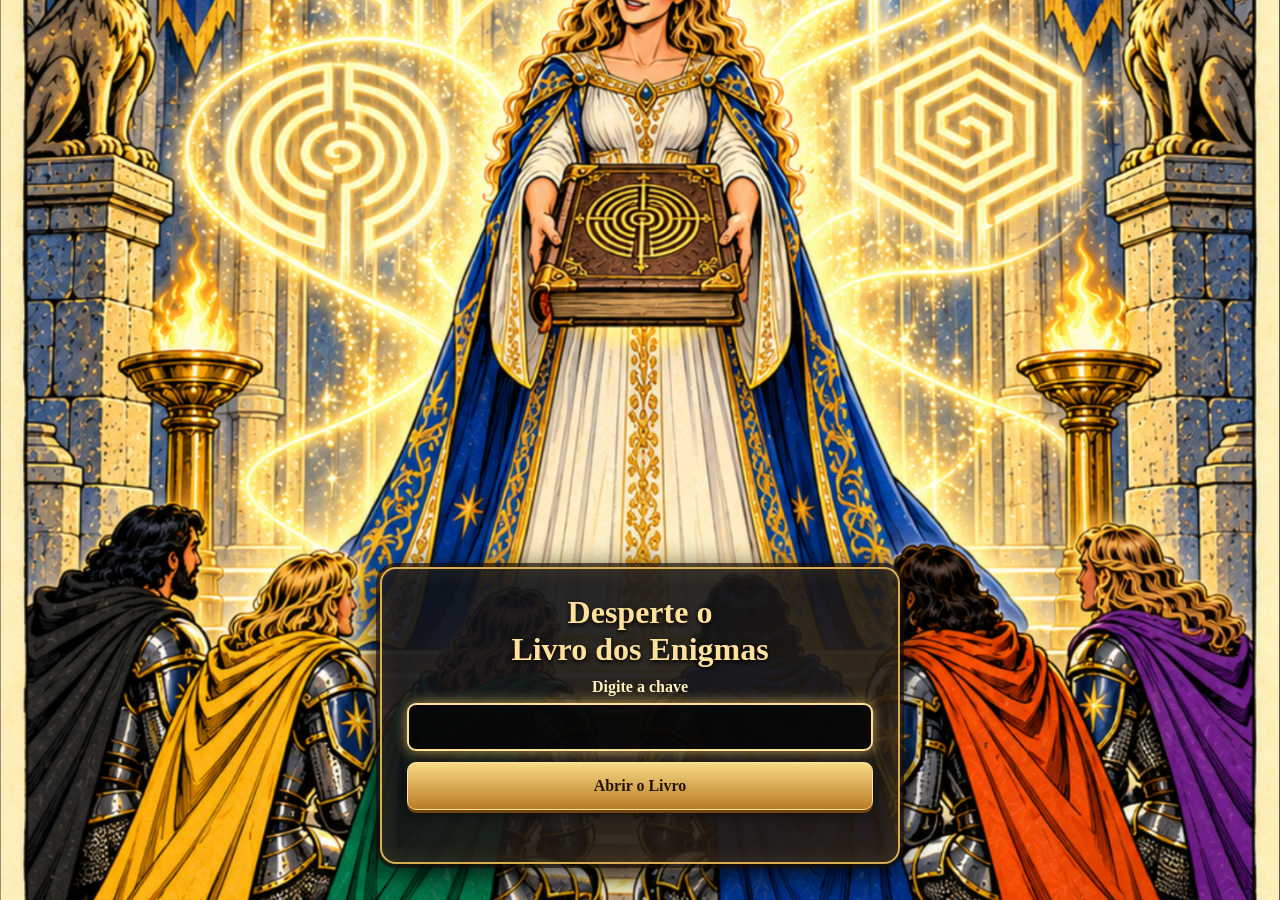
==== LivroEnigmas.html @ fd7fbb47 "nova fase final" ====
<!DOCTYPE html>
<html lang="pt-BR">
<head>
  <meta charset="UTF-8">
  <meta name="viewport" content="width=device-width, initial-scale=1.0, viewport-fit=cover">
  <meta name="theme-color" content="#10151f">
  <title>O Livro dos Enigmas</title>
  <link rel="stylesheet" href="livro-enigmas.css">
</head>
<body>
  <main class="book-scene" id="bookScene">
    <img class="scene-image princess-image" src="princesa_final.png" alt="A princesa apresenta o Livro dos Enigmas aos cavaleiros">
    <div class="darkness" aria-hidden="true"></div>
    <div class="lightning" aria-hidden="true"></div>

    <section class="password-panel" id="passwordPanel" aria-labelledby="passwordTitle">
      <h1 id="passwordTitle">Desperte o <br>Livro dos Enigmas</h1>
      <label for="bookPassword">Digite a chave</label>
      <input id="bookPassword" type="text" autocomplete="off" autocapitalize="characters" spellcheck="false" maxlength="60">
      <button id="openBook" type="button">Abrir o Livro</button>
      <p class="status" id="passwordStatus" aria-live="polite"></p>
    </section>

    <section class="wizard-layer" id="wizardLayer" aria-hidden="true">
      <img class="wizard-image" src="feiticeiro.png" alt="O feiticeiro surge em meio a raios verdes e roxos">
      <p>Esta não é a chave.<br>Tente novamente!</p>
    </section>
  </main>

  <script src="livro-enigmas.js"></script>
</body>
</html>
---- livro-enigmas.css ----
:root {
  color-scheme: dark;
  font-family: Georgia, "Times New Roman", serif;
}

* { box-sizing: border-box; }

html, body {
  width: 100%;
  min-height: 100%;
  margin: 0;
  overflow: hidden;
  background: #080b12;
}

button, input { font: inherit; }

.book-scene {
  position: relative;
  width: 100vw;
  height: 100vh;
  height: 100dvh;
  isolation: isolate;
  overflow: hidden;
  background: #080b12;
}

.scene-image {
  position: absolute;
  inset: 0;
  width: 100%;
  height: 100%;
  object-fit: cover;
  object-position: center;
  transition: opacity 1.35s ease, filter 1.35s ease, transform 5s ease;
}

.darkness {
  position: absolute;
  z-index: 2;
  inset: 0;
  pointer-events: none;
  opacity: 0;
  background: radial-gradient(circle at 50% 43%, rgba(12, 22, 29, .18), rgba(0, 0, 0, .94) 78%);
  transition: opacity 1.5s ease;
}

.lightning {
  position: absolute;
  z-index: 5;
  inset: 0;
  pointer-events: none;
  opacity: 0;
  mix-blend-mode: screen;
  background: radial-gradient(circle at 50% 35%, rgba(205, 255, 186, .88), rgba(103, 255, 60, .2) 35%, transparent 68%);
}

.password-panel {
  position: absolute;
  z-index: 4;
  left: 50%;
  bottom: max(4vh, env(safe-area-inset-bottom));
  width: min(90vw, 520px);
  padding: clamp(15px, 2.5vw, 25px);
  transform: translateX(-50%);
  text-align: center;
  border: 2px solid #d8ad51;
  border-radius: 16px;
  color: #fff1bd;
  background: linear-gradient(145deg, rgba(12, 17, 27, .92), rgba(41, 29, 16, .9));
  box-shadow: 0 0 0 4px rgba(25, 13, 5, .65), 0 8px 34px #000, inset 0 0 22px rgba(221, 165, 60, .16);
  transition: opacity .5s ease, transform .5s ease, visibility .5s;
}

.password-panel h1 {
  margin: 0 0 10px;
  color: #ffe199;
  font-size: clamp(1.2rem, 4.5vw, 2rem);
  text-shadow: 0 2px 4px #000;
}

.password-panel label {
  display: block;
  margin-bottom: 7px;
  font-weight: 700;
}

.password-panel input {
  width: 100%;
  min-height: 48px;
  padding: 8px 12px;
  border: 2px solid #b78b36;
  border-radius: 9px;
  outline: 0;
  color: #fff;
  background: rgba(0, 0, 0, .72);
  text-align: center;
  text-transform: uppercase;
  font: 700 clamp(1rem, 4vw, 1.35rem) system-ui, sans-serif;
  letter-spacing: .08em;
}

.password-panel input:focus {
  border-color: #ffe19a;
  box-shadow: 0 0 14px rgba(255, 210, 106, .7);
}

.password-panel button {
  width: 100%;
  min-height: 48px;
  margin-top: 11px;
  border: 1px solid #ffe39b;
  border-radius: 9px;
  cursor: pointer;
  color: #251403;
  background: linear-gradient(#f7d985, #b97b24);
  font-weight: 800;
  box-shadow: 0 3px 0 #74430e, 0 5px 14px rgba(0, 0, 0, .5);
}

.password-panel button:active { transform: translateY(2px); }
.status { min-height: 1.2em; margin: 8px 0 0; color: #fff0b5; }

.wizard-layer {
  position: absolute;
  z-index: 6;
  inset: 0;
  display: grid;
  place-items: center;
  pointer-events: none;
  opacity: 0;
  visibility: hidden;
  transition: opacity 1.35s ease, visibility 1.35s;
}

.wizard-image {
  position: absolute;
  width: min(88vw, 760px);
  height: min(82vh, 860px);
  object-fit: contain;
  filter: drop-shadow(0 0 22px rgba(77, 255, 62, .6)) drop-shadow(0 0 36px rgba(162, 45, 255, .5));
}

.wizard-layer p {
  position: absolute;
  bottom: max(7vh, env(safe-area-inset-bottom));
  width: min(92vw, 760px);
  margin: 0;
  padding: .5em .7em;
  text-align: center;
  color: #7dff68;
  font-size: clamp(1.45rem, 6vw, 3.25rem);
  font-weight: 900;
  line-height: 1.05;
  text-shadow: 0 3px 3px #000, 0 0 9px #000, 0 0 20px #1d8c1c;
}

.book-scene.failing .princess-image {
  opacity: .06;
  filter: brightness(.24) saturate(.45);
  transform: scale(1.025);
}

.book-scene.failing .darkness { opacity: 1; }
.book-scene.failing .password-panel { opacity: 0; visibility: hidden; transform: translate(-50%, 20px); }
.book-scene.wizard-visible .wizard-layer { opacity: 1; visibility: visible; }

.book-scene.lightning-flash .lightning { animation: flash .7s steps(2, end); }

@keyframes flash {
  0%, 100% { opacity: 0; }
  9% { opacity: .95; }
  18% { opacity: .1; }
  28% { opacity: .78; }
  43% { opacity: 0; }
  55% { opacity: .5; }
}

@media (max-width: 600px) {
  .scene-image { object-position: center top; }
  .password-panel { bottom: max(2vh, env(safe-area-inset-bottom)); }
  .wizard-image { width: 100vw; height: 76vh; }
  .wizard-layer p { bottom: max(4vh, env(safe-area-inset-bottom)); }
}

@media (prefers-reduced-motion: reduce) {
  .scene-image, .darkness, .password-panel, .wizard-layer { transition-duration: .2s; }
  .lightning { display: none; }
}
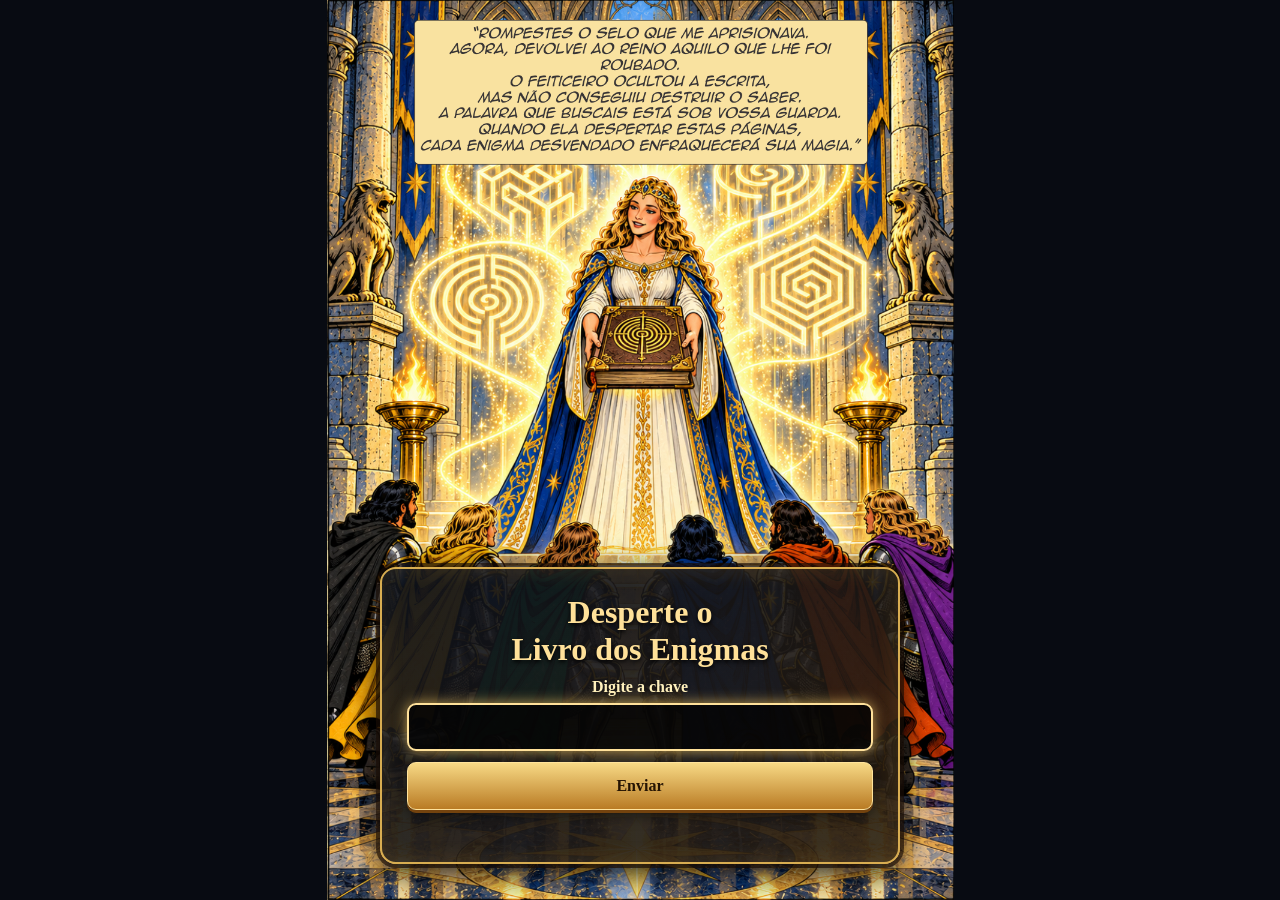
==== commit ab4e7d18: "ajustes no layout e textos" ====
--- a/LivroEnigmas.html
+++ b/LivroEnigmas.html
@@ -17,7 +17,7 @@
       <h1 id="passwordTitle">Desperte o <br>Livro dos Enigmas</h1>
       <label for="bookPassword">Digite a chave</label>
       <input id="bookPassword" type="text" autocomplete="off" autocapitalize="characters" spellcheck="false" maxlength="60">
-      <button id="openBook" type="button">Abrir o Livro</button>
+      <button id="openBook" type="button">Enviar</button>
       <p class="status" id="passwordStatus" aria-live="polite"></p>
     </section>
 
--- a/livro-enigmas.css
+++ b/livro-enigmas.css
@@ -30,7 +30,7 @@
   inset: 0;
   width: 100%;
   height: 100%;
-  object-fit: cover;
+  object-fit: contain; /* Cover = para cobrir a página toda */
   object-position: center;
   transition: opacity 1.35s ease, filter 1.35s ease, transform 5s ease;
 }
